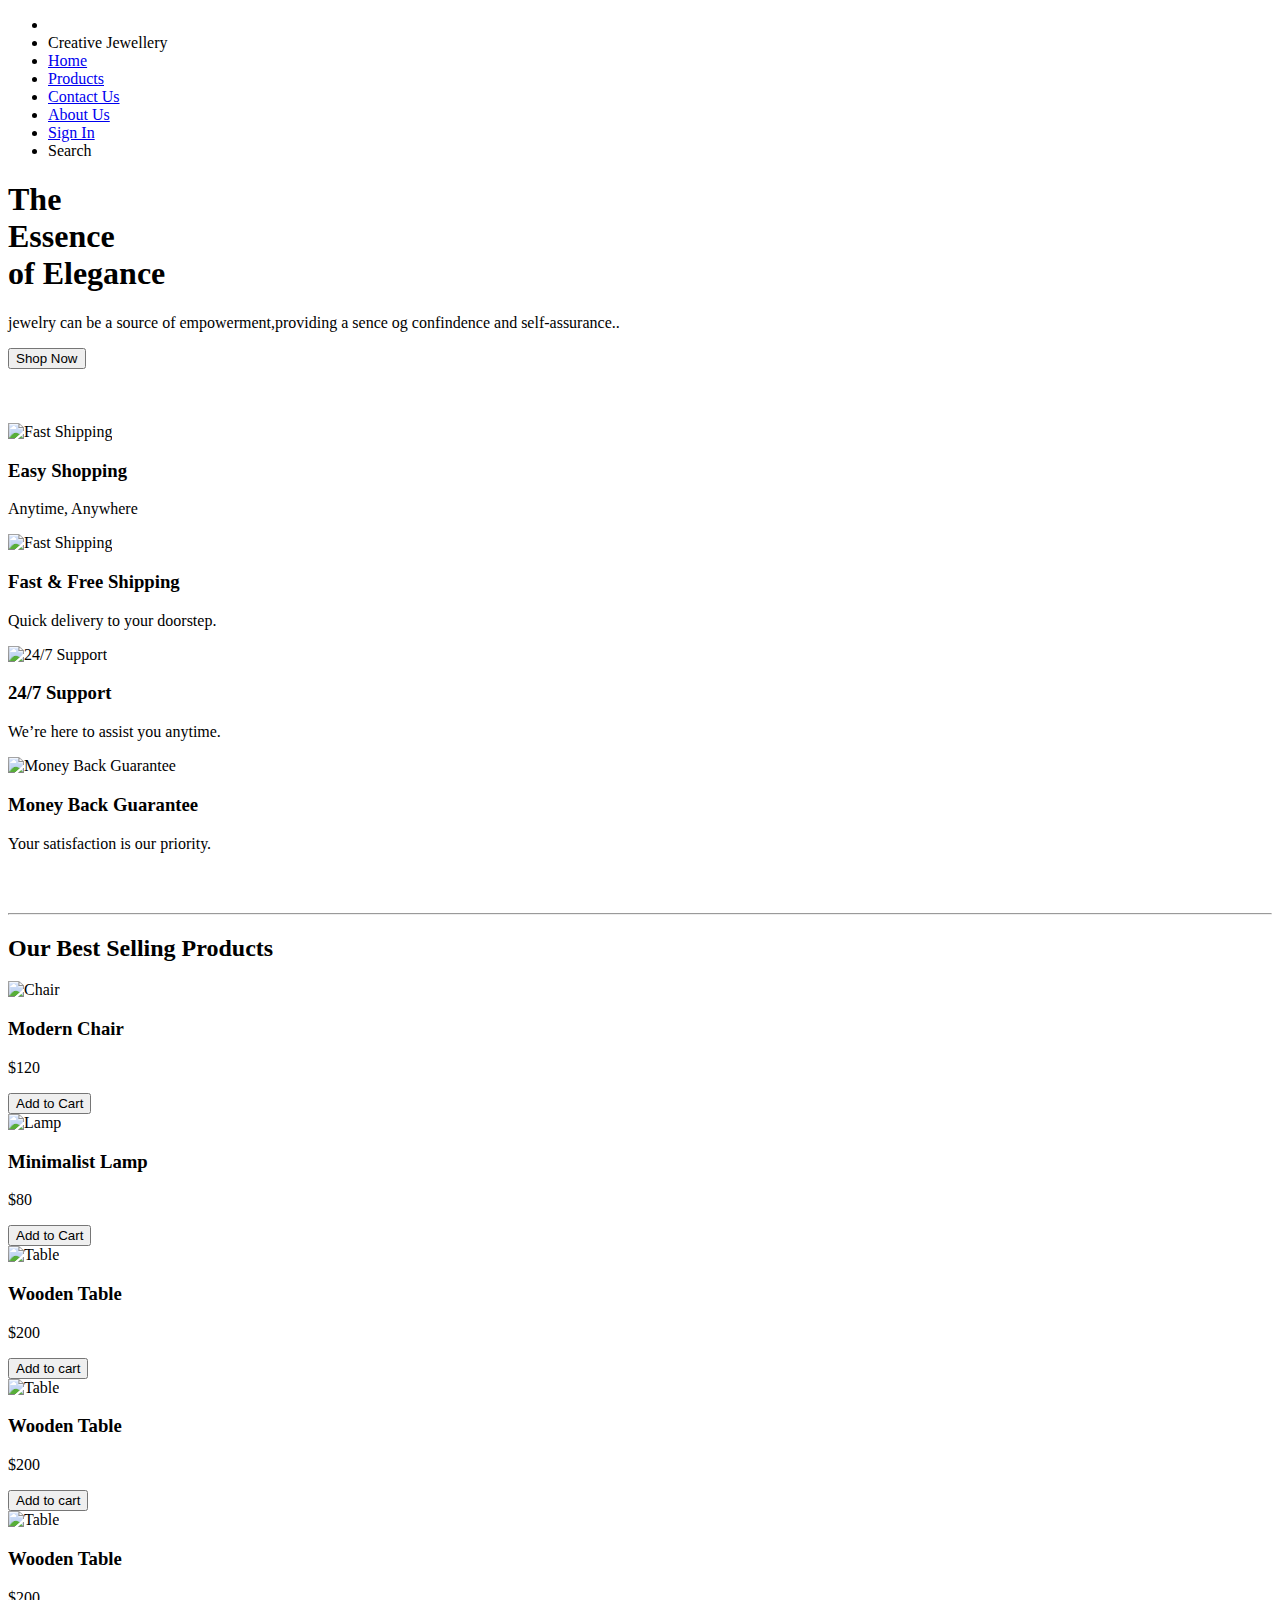
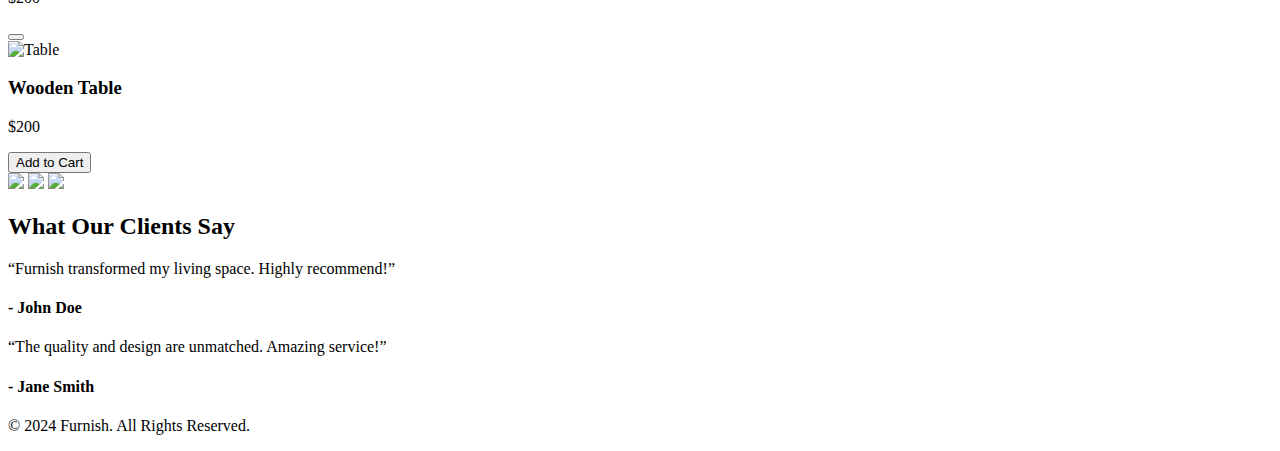
==== index.html @ 0f9f5de3 "Add files via upload" ====
<!DOCTYPE html>
<html lang="en">
<head>
  <meta charset="UTF-8">
  <meta name="viewport" content="width=device-width, initial-scale=1.0">
  <title>Furniture Store</title>
  <link rel="stylesheet" href="home.css">
</head>
<body>
  <!-- Header -->
  
  <header>
  <section class="header">
        
        <nav class="navbar">
          <ul>
            <li><img src=""></li>
            <li><h>Creative Jewellery</h></li>
            <li><a href="home.html">Home</a></li>
            <li><a href="product.html">Products</a></li>
            <li><a href="contact-us.html">Contact Us</a></li>
            <li><a href="about-us.html">About Us</a></li>
            <li><a href="login.html">Sign In</a></li>
            <li><search >Search</search></li>
          </ul>
        </nav>
        </section>
     
  </header>
  <!-- Hero Section -->
  <section class="hero">
    <div class="hero-content">
      <h1>The <br>Essence  <br>of Elegance</h1>
      <p>jewelry can be a source of empowerment,providing a sence og confindence and self-assurance..</p>
      <button class="shop-now">Shop Now</button>
    </div>
   
  </section><br><br><br>

  <!-- Features Section -->
  <section class="features">
    <div class="feature">
        <img src="online shopp.jpeg" alt="Fast Shipping">
        <h3>Easy Shopping</h3>
        <p>Anytime, Anywhere</p>
      </div>
    <div class="feature">
      <img src="fast delevery.jpeg" alt="Fast Shipping">
      <h3>Fast & Free Shipping</h3>
      <p>Quick delivery to your doorstep.</p>
    </div>
    <div class="feature">
      <img src="everytime.jpeg" alt="24/7 Support">
      <h3>24/7 Support</h3>
      <p>We’re here to assist you anytime.</p>
    </div>
    <div class="feature">
      <img src="refund.jpeg" alt="Money Back Guarantee">
      <h3>Money Back Guarantee</h3>
      <p>Your satisfaction is our priority.</p>
    </div>
  </section><br><br>
<hr>
  <!-- Product Highlights -->
  <section class="products">
    <h2>Our Best Selling Products</h2>
    <div class="product-grid">
      <div class="product-card">
        <img src="1st.jpeg" alt="Chair">
        <h3>Modern Chair</h3>
        <p>$120</p>
        <button>Add to Cart</button>
      </div>
      <div class="product-card">
        <img src="2nd.jpeg" alt="Lamp">
        <h3>Minimalist Lamp</h3>
        <p>$80</p>
        <button>Add to Cart</button>
      </div>
      <div class="product-card">
        <img src="3rd.jpeg" alt="Table">
        <h3>Wooden Table</h3>
        <p>$200</p>
        <button>Add to cart</button>
      </div>
      <div class="product-card">
        <img src="4th.jpeg" alt="Table">
        <h3>Wooden Table</h3>
        <p>$200</p>
        <button>Add to cart</button>
      </div>
      <div class="product-card">
        <img src="5th.jpeg" alt="Table">
        <h3>Wooden Table</h3>
        <p>$200</p>
        <button></button>
      </div>
      <div class="product-card">
        <img src="6th.jpeg" alt="Table">
        <h3>Wooden Table</h3>
        <p>$200</p>
        <button>Add to Cart</button>
      </div>
    </div>
  </section>

  <!-- Testimonials -->
 
  <section class="testimonials">
    
   <aside><img src="revimg3.jpeg">
  <img src="rev img2.jpeg">
<img src="revimg1.jpeg"></aside>
    <h2>What Our Clients Say</h2>
    <div class="testimonial-card">
      <p>“Furnish transformed my living space. Highly recommend!”</p>
      <h4>- John Doe</h4>
    </div>
    <div class="testimonial-card">
      <p>“The quality and design are unmatched. Amazing service!”</p>
      <h4>- Jane Smith</h4>
    </div>
  </section>

  <!-- Footer -->
  <footer class="footer">
    <p>&copy; 2024 Furnish. All Rights Reserved.</p>
  </footer>
</body>
</html>
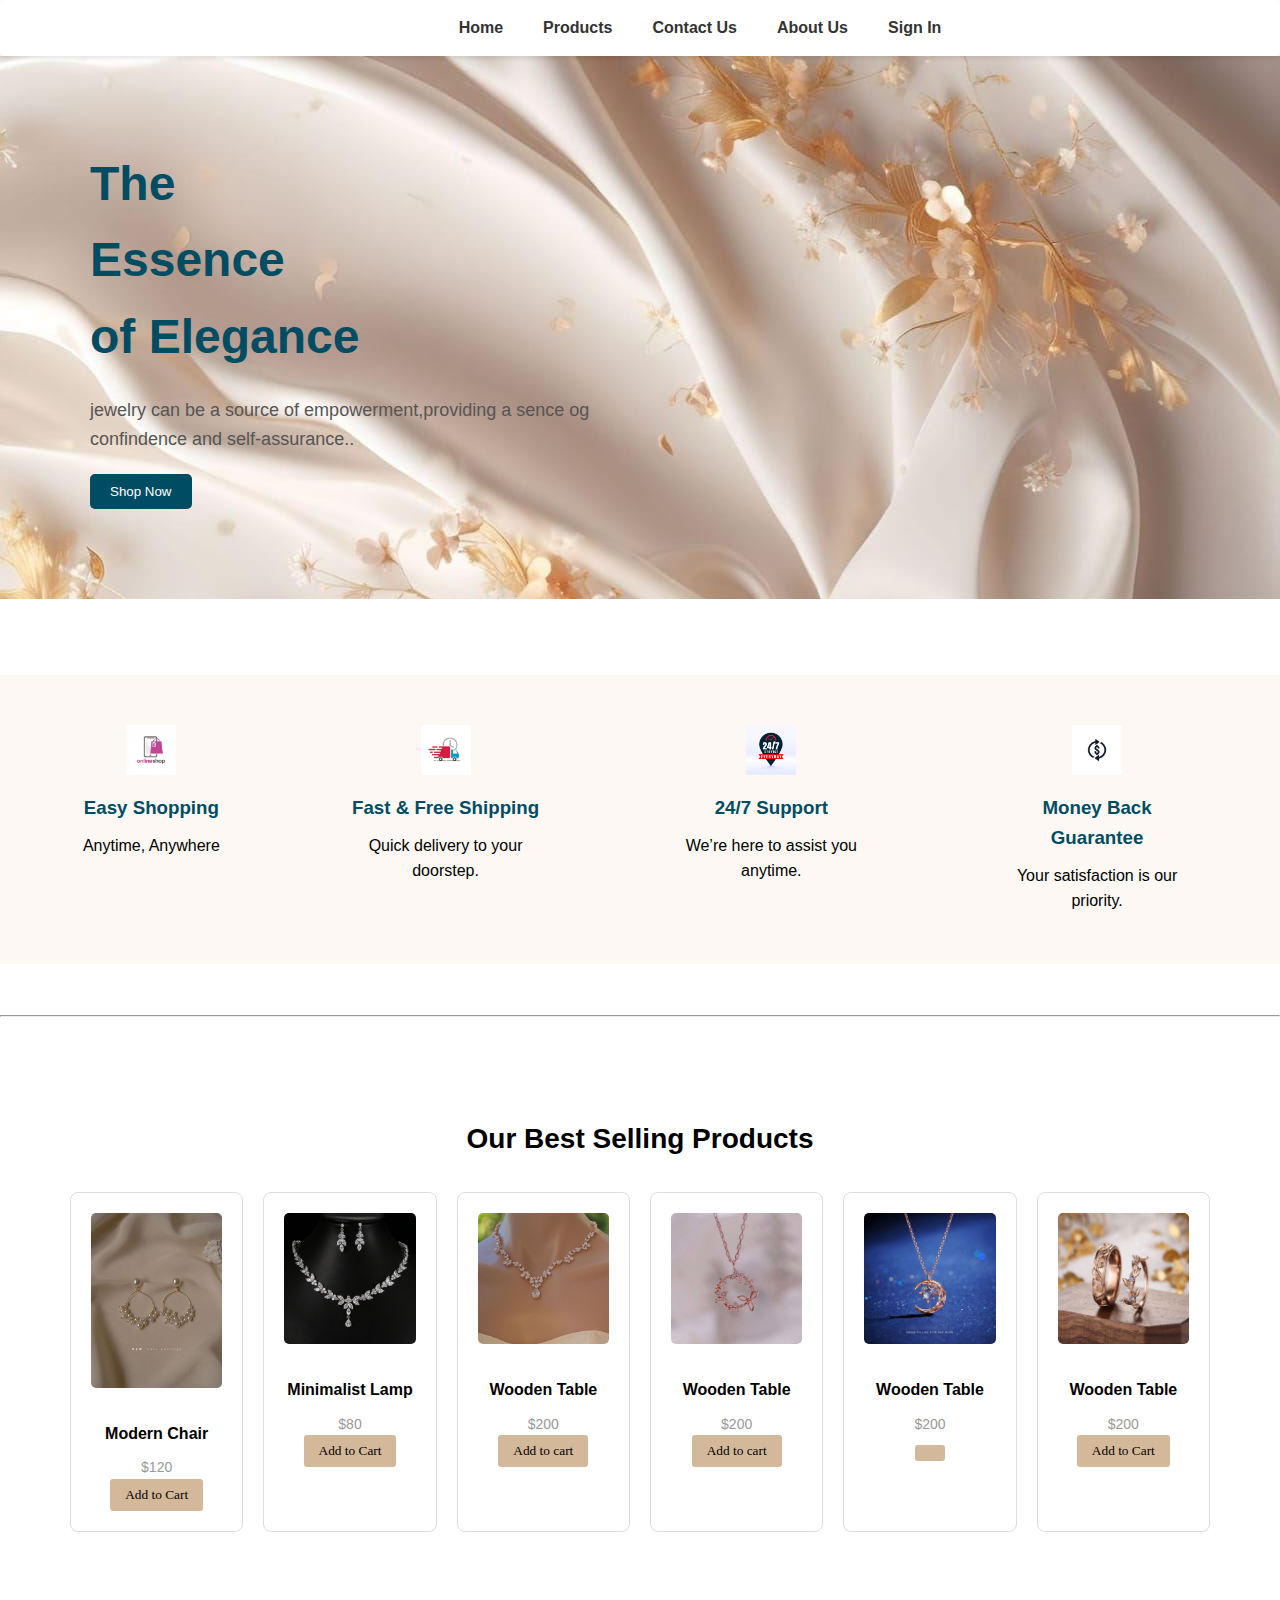
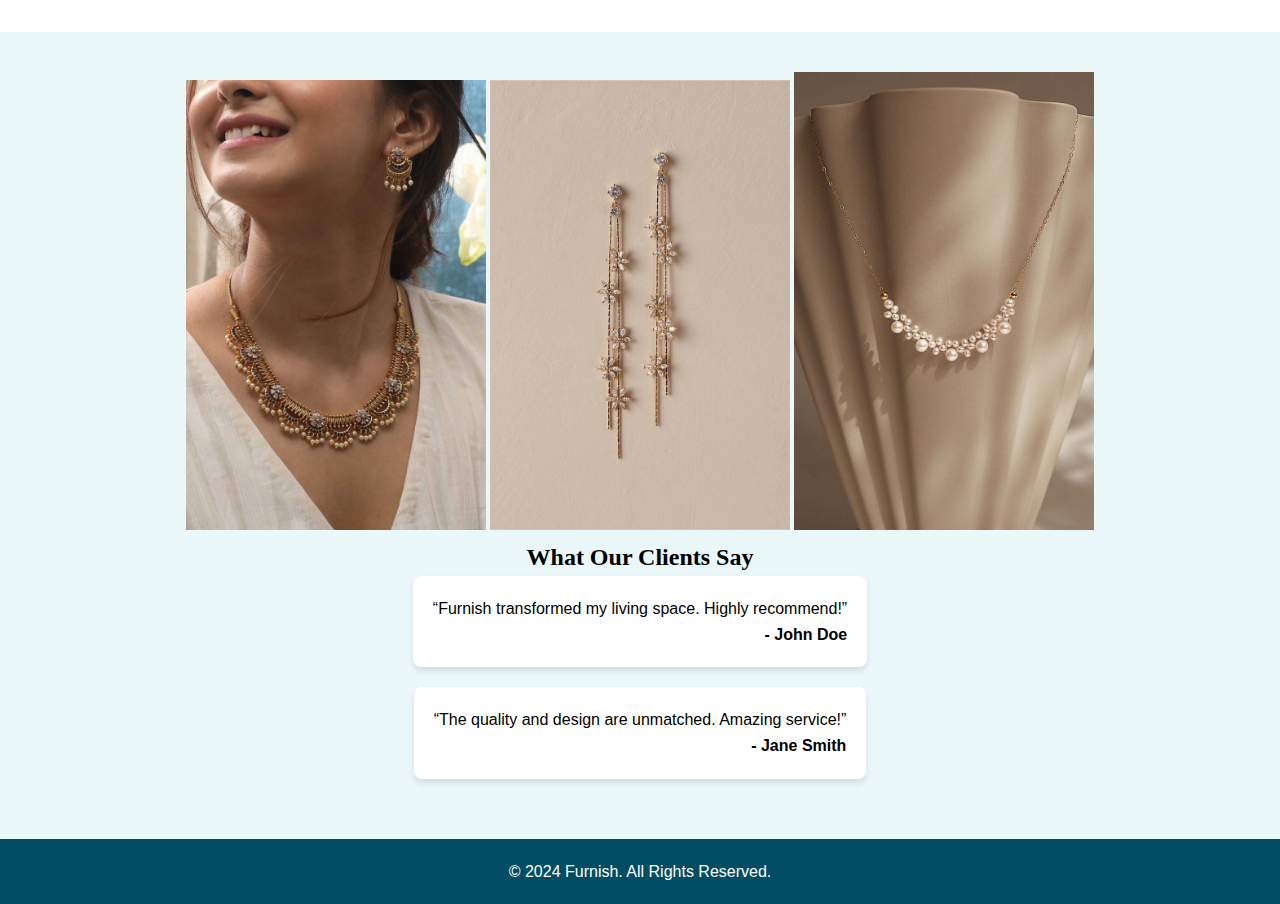
==== commit 21aeca92: "Update index.html" ====
--- a/index.html
+++ b/index.html
@@ -5,6 +5,258 @@
   <meta name="viewport" content="width=device-width, initial-scale=1.0">
   <title>Furniture Store</title>
   <link rel="stylesheet" href="home.css">
+  <style>
+    
+* {
+    margin: 0;
+    padding: 0;
+    box-sizing: border-box;
+  }
+  
+  body {
+    font-family: 'Arial', sans-serif;
+    line-height: 1.6;
+  }
+  
+  /* Header */
+  
+  .header{
+    font-family: sans-serif;
+    margin: 0;
+    text-align: center;
+    justify-content: center;
+  }
+   .navbar {
+    background-color: white;
+    color: white;
+    padding: 15px 0;
+    border-radius: 5px;
+    box-shadow: 0 2px 5px rgba(0, 0, 0, 0.1);
+    position: relative;
+  }
+  
+  .navbar ul {
+    color: white;
+    list-style: none;
+    margin: 0;
+    padding: 0;
+    display: flex;
+    justify-content: center;
+  }
+  
+  .navbar li {
+    margin: 0 20px;
+  }
+  
+  .navbar a {
+    text-decoration: none;
+    color: #333;
+    font-weight: bold;
+    transition: all 0.3s ease;
+  }
+  
+  .navbar a:hover {
+    color: #007bff;
+  }
+  
+  .navbar .active {
+    color: #007bff;
+    border-bottom: 2px solid #007bff;
+  }
+
+.search-bar{
+  
+  width: 100%;
+ 
+  justify-content: right;
+  text-align: right;
+  align-items: right;
+  padding: 10px;
+  border-radius: 20px;
+  border: 1px solid white;
+  font-size: 16px;
+  margin-top: 20px;
+}
+
+  /* Hero Section */
+  .hero {
+    display: flex;
+    align-items: center;
+    padding: 90px;
+    background-color: #eaf8f9;
+    background-image: url(back.jpeg);
+    background-repeat: no-repeat;
+    background-size: cover;
+  }
+  
+  .hero-content {
+    max-width: 50%;
+  }
+  
+  .hero-content h1 {
+    font-size: 48px;
+    color: #004d63;
+    margin-bottom: 20px;
+  }
+  
+  .hero-content p {
+    color: #555;
+    font-size: 18px;
+    margin-bottom: 20px;
+  }
+  
+  .shop-now {
+    background-color: #004d63;
+    color: white;
+    padding: 10px 20px;
+    border: none;
+    border-radius: 5px;
+    cursor: pointer;
+  }
+  
+  
+  
+  /* Features Section */
+  .features {
+    display:flex;
+    justify-content: space-around;
+    padding: 50px 20px;
+    background-color: #fdf8f3;
+  }
+  
+  .feature {
+    text-align: center;
+    max-width: 200px;
+  }
+  
+  .feature img {
+    max-width: 50px;
+    margin-bottom: 10px;
+  }
+  
+  .feature h3 {
+    color: #004d63;
+    margin-bottom: 10px;
+  }
+  
+  /* Products Section */
+  .products {
+    padding: 50px 20px;
+    text-align: center;
+    margin: 50px;
+    position: relative;
+}
+
+.products h2 {
+    font-size: 28px;
+    margin-bottom: 30px;
+}
+
+.product-grid {
+    display: grid;
+    grid-template-columns: repeat(auto-fit, minmax(50px, 1fr));
+    gap: 20px;
+}
+
+.product-card {
+    background: #ffffff;
+    border: 1px solid #ddd;
+    border-radius: 8px;
+    padding: 20px;
+    text-align: center;
+    transition: box-shadow 0.3s;
+}
+
+.product-card:hover {
+    box-shadow: 0 5px 15px rgba(0, 0, 0, 0.2);
+}
+
+.product-card img {
+    max-width: 100%;
+    border-radius: 5px;
+    margin-bottom: 15px;
+}
+
+.product-card h3 {
+    font-size: 16px;
+    margin: 10px 0;
+}
+
+.product-card p {
+    color: #999;
+    font-size: 14px;
+}
+
+.product-card .price {
+    color: #d4b89a;
+    font-weight: bold;
+}
+.product-card button{
+    background-color: #d4b89a;
+    color: black;
+    border: none;
+    font-family:Cambria, Cochin, Georgia, Times, 'Times New Roman', serif ;
+    padding: 8px 15px;
+    border-radius: 3px;
+    cursor: pointer;
+}
+.product-card button:hover{
+    box-shadow: 0 5px 15px solid rgba(0, 0, 0, 0.2);
+}
+
+
+.product button {
+    background-color: #007bff;
+    color: #fff;
+    border: none;
+    padding: 8px 15px;
+    border-radius: 3px;
+    cursor: pointer;
+}
+
+  /* Testimonials Section */
+  .testimonials {
+    display: grid;
+    background-color: #eaf8f9;
+    padding: 40px;
+    text-align: center;
+    
+  }
+  .testimonials h2{
+    justify-content: center;
+    text-align: center;
+    font-family: Cambria, Cochin, Georgia, Times, 'Times New Roman', serif;
+    font-style: inherit;
+  }
+  .testimonials img{
+    text-align: left;
+    justify-items: left;
+    justify-content: left;
+    width: 300px;
+    gap: 20px;
+
+  }
+  
+  .testimonial-card {
+    justify-content: right;
+    text-align: right;
+    max-width: 500px;
+    margin: 0 auto 20px;
+    background-color: white;
+    padding: 20px;
+    border-radius: 8px;
+    box-shadow: 0 4px 6px rgba(0, 0, 0, 0.1);
+  }
+  
+  /* Footer */
+  .footer {
+    background-color: #004d63;
+    color: white;
+    text-align: center;
+    padding: 20px;
+  }
+
+    </style>
 </head>
 <body>
   <!-- Header -->
@@ -127,4 +379,4 @@
     <p>&copy; 2024 Furnish. All Rights Reserved.</p>
   </footer>
 </body>
-</html>+</html>
--- a/home.css
+++ b/home.css
@@ -0,0 +1,248 @@
+* {
+    margin: 0;
+    padding: 0;
+    box-sizing: border-box;
+  }
+  
+  body {
+    font-family: 'Arial', sans-serif;
+    line-height: 1.6;
+  }
+  
+  /* Header */
+  
+  .header{
+    font-family: sans-serif;
+    margin: 0;
+    text-align: center;
+    justify-content: center;
+  }
+   .navbar {
+    background-color: white;
+    color: white;
+    padding: 15px 0;
+    border-radius: 5px;
+    box-shadow: 0 2px 5px rgba(0, 0, 0, 0.1);
+    position: relative;
+  }
+  
+  .navbar ul {
+    color: white;
+    list-style: none;
+    margin: 0;
+    padding: 0;
+    display: flex;
+    justify-content: center;
+  }
+  
+  .navbar li {
+    margin: 0 20px;
+  }
+  
+  .navbar a {
+    text-decoration: none;
+    color: #333;
+    font-weight: bold;
+    transition: all 0.3s ease;
+  }
+  
+  .navbar a:hover {
+    color: #007bff;
+  }
+  
+  .navbar .active {
+    color: #007bff;
+    border-bottom: 2px solid #007bff;
+  }
+
+.search-bar{
+  
+  width: 100%;
+ 
+  justify-content: right;
+  text-align: right;
+  align-items: right;
+  padding: 10px;
+  border-radius: 20px;
+  border: 1px solid white;
+  font-size: 16px;
+  margin-top: 20px;
+}
+
+  /* Hero Section */
+  .hero {
+    display: flex;
+    align-items: center;
+    padding: 90px;
+    background-color: #eaf8f9;
+    background-image: url(back.jpeg);
+    background-repeat: no-repeat;
+    background-size: cover;
+  }
+  
+  .hero-content {
+    max-width: 50%;
+  }
+  
+  .hero-content h1 {
+    font-size: 48px;
+    color: #004d63;
+    margin-bottom: 20px;
+  }
+  
+  .hero-content p {
+    color: #555;
+    font-size: 18px;
+    margin-bottom: 20px;
+  }
+  
+  .shop-now {
+    background-color: #004d63;
+    color: white;
+    padding: 10px 20px;
+    border: none;
+    border-radius: 5px;
+    cursor: pointer;
+  }
+  
+  
+  
+  /* Features Section */
+  .features {
+    display:flex;
+    justify-content: space-around;
+    padding: 50px 20px;
+    background-color: #fdf8f3;
+  }
+  
+  .feature {
+    text-align: center;
+    max-width: 200px;
+  }
+  
+  .feature img {
+    max-width: 50px;
+    margin-bottom: 10px;
+  }
+  
+  .feature h3 {
+    color: #004d63;
+    margin-bottom: 10px;
+  }
+  
+  /* Products Section */
+  .products {
+    padding: 50px 20px;
+    text-align: center;
+    margin: 50px;
+    position: relative;
+}
+
+.products h2 {
+    font-size: 28px;
+    margin-bottom: 30px;
+}
+
+.product-grid {
+    display: grid;
+    grid-template-columns: repeat(auto-fit, minmax(50px, 1fr));
+    gap: 20px;
+}
+
+.product-card {
+    background: #ffffff;
+    border: 1px solid #ddd;
+    border-radius: 8px;
+    padding: 20px;
+    text-align: center;
+    transition: box-shadow 0.3s;
+}
+
+.product-card:hover {
+    box-shadow: 0 5px 15px rgba(0, 0, 0, 0.2);
+}
+
+.product-card img {
+    max-width: 100%;
+    border-radius: 5px;
+    margin-bottom: 15px;
+}
+
+.product-card h3 {
+    font-size: 16px;
+    margin: 10px 0;
+}
+
+.product-card p {
+    color: #999;
+    font-size: 14px;
+}
+
+.product-card .price {
+    color: #d4b89a;
+    font-weight: bold;
+}
+.product-card button{
+    background-color: #d4b89a;
+    color: black;
+    border: none;
+    font-family:Cambria, Cochin, Georgia, Times, 'Times New Roman', serif ;
+    padding: 8px 15px;
+    border-radius: 3px;
+    cursor: pointer;
+}
+.product-card button:hover{
+    box-shadow: 0 5px 15px solid rgba(0, 0, 0, 0.2);
+}
+
+
+.product button {
+    background-color: #007bff;
+    color: #fff;
+    border: none;
+    padding: 8px 15px;
+    border-radius: 3px;
+    cursor: pointer;
+}
+
+  /* Testimonials Section */
+  .testimonials {
+    display: grid;
+    background-color: #eaf8f9;
+    padding: 40px;
+    text-align: center;
+    
+  }
+  .testimonials h2{
+    justify-content: center;
+    text-align: center;
+    font-family: Cambria, Cochin, Georgia, Times, 'Times New Roman', serif;
+    font-style: inherit;
+  }
+  .testimonials img{
+    text-align: left;
+    justify-items: left;
+    justify-content: left;
+    width: 300px;
+    gap: 20px;
+
+  }
+  
+  .testimonial-card {
+    justify-content: right;
+    text-align: right;
+    max-width: 500px;
+    margin: 0 auto 20px;
+    background-color: white;
+    padding: 20px;
+    border-radius: 8px;
+    box-shadow: 0 4px 6px rgba(0, 0, 0, 0.1);
+  }
+  
+  /* Footer */
+  .footer {
+    background-color: #004d63;
+    color: white;
+    text-align: center;
+    padding: 20px;
+  }